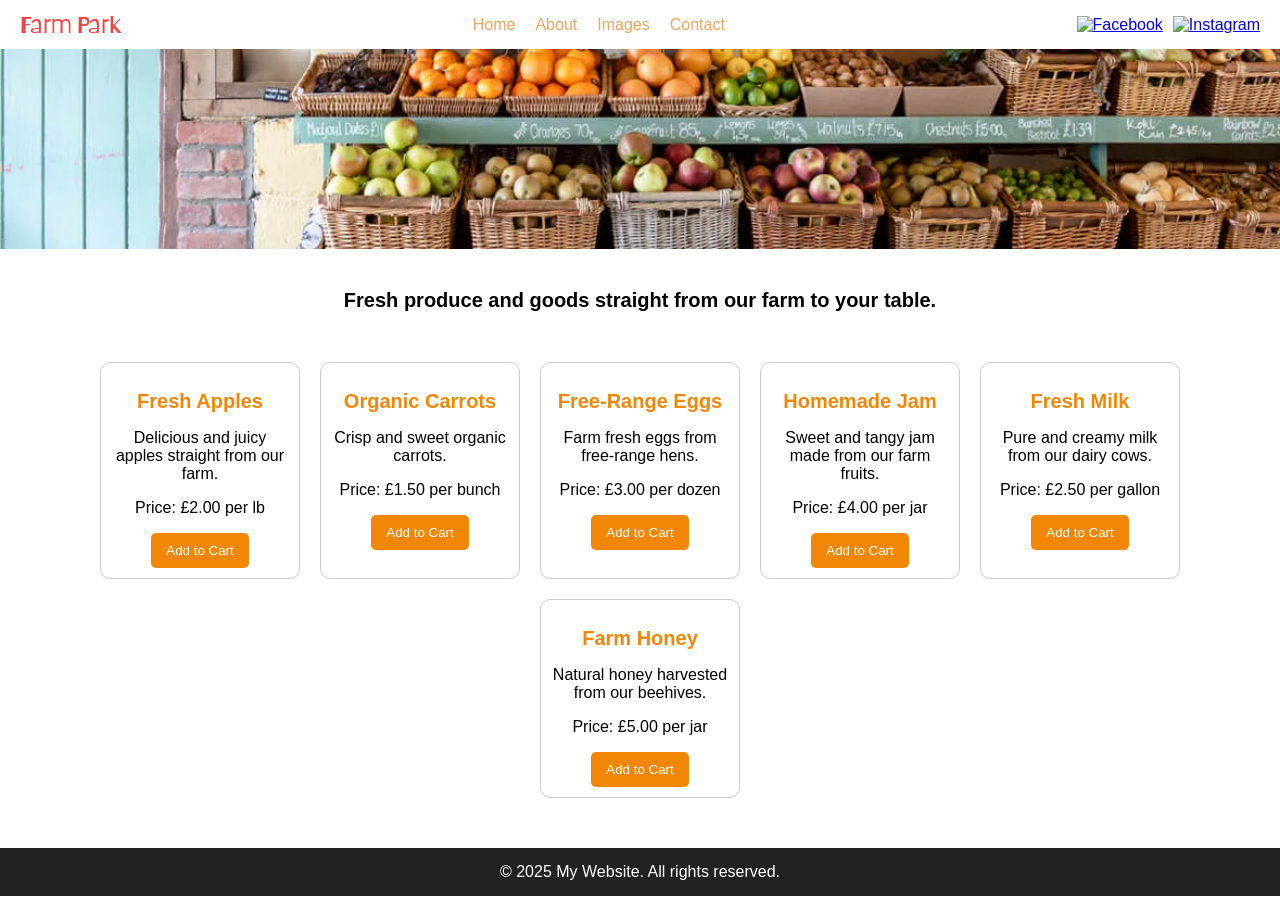
==== shop.html @ 89ab565f "updates" ====
<!-- comments are text that do not show on the webpage -->
 <!-- use ctl + / to add the syntax for a comment -->
  <!-- it is useful to add comments to remind you of what is happening on the page -->
   <!-- do not add sensitive details in comments as they can be seen when the source code is viewed -->

<!DOCTYPE html> <!-- Declares the document type as HTML5 -->

<html lang="en"> <!-- Root element of the page, with language set to English -->
<head> <!-- Head section contains metadata and settings for the document -->

    <meta charset="UTF-8"> <!-- Defines the character encoding (UTF-8 supports most languages/symbols) -->

    <meta name="viewport" content="width=device-width, initial-scale=1.0"> 
    <!-- Makes the page responsive: 
         width=device-width → matches the screen’s width 
         initial-scale=1.0 → sets the default zoom level -->

    <title>Simple Navigation</title> <!-- Title shown in the browser tab -->
    <link rel="stylesheet" href="css/style.css">
    <link rel="preconnect" href="https://fonts.googleapis.com">
    <link rel="preconnect" href="https://fonts.gstatic.com" crossorigin>
    <link href="https://fonts.googleapis.com/css2?family=Barriecito&display=swap" rel="stylesheet">

</head>
<body> <!-- Body contains all the content that will be visible on the webpage -->

    <!-- This is where text, images, links, buttons, etc. go -->
     <body>

    <!-- Header section with logo, navigation, and social icons -->
    <header>
        <!-- Logo -->
        <div class="logo">Farm Park</div>

        <!-- Navigation Menu -->
        <nav>
            <ul>
                <li><a href="/">Home</a></li>
                <li><a href="about.html">About</a></li>
                <li><a href="gallery.html">Images</a></li>
                <li><a href="contact.html">Contact</a></li>
            </ul>
        </nav>

        <!-- Social Media Icons (replace # with real links) -->
        <div class="social">
            <a href="#"><img src="https://cdn-icons-png.flaticon.com/512/733/733547.png" alt="Facebook"></a>
            <a href="#"><img src="https://cdn-icons-png.flaticon.com/512/733/733558.png" alt="Instagram"></a>
        </div>
    </header>

    <!-- Main content (empty for now, just demo text) -->
    <main class="shop">
        <section class="products-heading">
        </section>
        <h3 class="subheading">Fresh produce and goods straight from our farm to your table.</h3>

      <section class="products">
        <div class="product">
            <h2>Fresh Apples</h2>
            <p>Delicious and juicy apples straight from our farm.</p>
            <p>Price: £2.00 per lb</p>
            <button>Add to Cart</button>
        </div>
        <div class="product">
            <h2>Organic Carrots</h2>
            <p>Crisp and sweet organic carrots.</p>
            <p>Price: £1.50 per bunch</p>
            <button>Add to Cart</button>
        </div>
        <div class="product">
            <h2>Free-Range Eggs</h2>
            <p>Farm fresh eggs from free-range hens.</p>
            <p>Price: £3.00 per dozen</p>
            <button>Add to Cart</button>
        </div>
        <div class="product">
            <h2>Homemade Jam</h2>
            <p>Sweet and tangy jam made from our farm fruits.</p>
            <p>Price: £4.00 per jar</p>
            <button>Add to Cart</button>
        </div>
        <div class="product">
            <h2>Fresh Milk</h2>
            <p>Pure and creamy milk from our dairy cows.</p>
            <p>Price: £2.50 per gallon</p>
            <button>Add to Cart</button>
        </div>
        <div class="product">
            <h2>Farm Honey</h2>
            <p>Natural honey harvested from our beehives.</p>
            <p>Price: £5.00 per jar</p>
            <button>Add to Cart</button>
        </div>
      </section>
    </main>

    <!-- Footer -->
    <footer>
        &copy; 2025 My Website. All rights reserved.
    </footer>

</body>

</body>
</html>
---- css/style.css ----
/* colours */
/* Color Theme Swatches in Hex */
.Festa-no-cerrado---Farm-Rio-1-hex { color: #403D1C; }
.Festa-no-cerrado---Farm-Rio-2-hex { color: #F28705; }
.Festa-no-cerrado---Farm-Rio-3-hex { color: #734002; }
.Festa-no-cerrado---Farm-Rio-4-hex { color: #F2622E; }
.Festa-no-cerrado---Farm-Rio-5-hex { color: #F24444; }


/* Reset default browser margins and set font */
*{
    box-sizing: border-box;
}
body {
    margin: 0;
    padding: 0;
    font-family: Arial, sans-serif;
}
img {
    width: 100%;
    height: auto;
}

/* ----- HEADER ----- */
header {
    display: flex; /* Use flexbox to arrange logo, nav, and social icons */
    justify-content: space-between; /* Push content to the left and right edges */
    align-items: center; /* Vertically align items */
    padding: 10px 20px;
    /* background-color: #333; */ /* Dark background color */
    color: white;
}

/* Logo text */
.logo {
    font-size: 24px;
    font-weight: bold;
    color: #F24444; /* Logo color */
    text-decoration: none; /* Remove underline from link */
    font-family: "Barriecito", system-ui;
    font-weight: 400;
    font-style: normal;   
}

/* Navigation Menu */
nav ul {
    display: flex; /* Arrange links in a row */
    list-style: none; /* Remove bullet points */
    margin: 0;
    padding: 0;
}

nav ul li {
    margin: 0 10px; /* Space between links */
}

nav ul li a {
    color: sandybrown;
    text-decoration: none; /* Remove underline */
}

nav ul li a:hover {
    text-decoration: underline; /* Add underline on hover */
}

/* Social media icons */
.social {
    display: flex; /* Place icons side by side */
    gap: 10px; /* Space between icons */
}

.social img {
    width: 20px;
    height: 20px;
}

/* ----- FOOTER ----- */
footer {
    text-align: center;
    padding: 15px;
    background-color: #222;
    color: white;
    margin-top: 20px;
}
.heading {
    justify-content: center;
    display: flex;
    align-items: flex-end;
    background-image: url('../images/farm-header.jpg');
    background-size: cover;
    background-position: bottom;
    height: 400px;
}   
.heading h1 {
    font-size: 100px;
    color: #D9F2E6;
    margin: 0;
    font-family: "Barriecito", system-ui;
    font-weight: 400;
    font-style: normal;
}   
.heading div {
    display: flex;
    flex-direction: column;
    width: 100%;
    background: rgba(0, 0, 0, 0.5);
    align-items: center;
}

.heading p{
    font-size: 20px;
    color: #D9F2E6;
    margin-top: 10px;
}
/* section info */
.info {
    display: flex;
    flex-direction: row;
    align-items: center;
    padding: 40px 20px;
    width: 100%;
}
.info-image{
    width: 40%;
    border-radius: 10px;
}
.info-text{
    width: 60%;
    padding-left: 20px
}
.info-text h2 {
    font-size: 28px;
    margin-bottom: 10px;
    color: #F2622E;
}
.info-text p {
    font-size: 16px;
    line-height: 1.6;
    text-align: left;
}  
 /*shop  */
 .subheading{
    text-align: center;
    font-size: 20px;
    margin-top: 40px;
 }
.products-heading{
    background-image: url('../images/farm-shops.webp');
    height: 200px;
    background-size: cover;
    background-position: center;
    display: flex;
    flex-direction: column;
    align-items: center;
    justify-content: center;
    color: #D9F2E6;
}    

.products {
    display: flex;
    flex-wrap: wrap;
    justify-content: center;
    padding: 20px;
}
.product{
    border: 1px solid #ccc;
    border-radius: 10px;
    width: 200px;
    margin: 10px;
    padding: 10px;
    text-align: center;
}
.product .one{
    background-image: url('../images/product1.jpg');
}
.product h2{
    font-size: 20px;
    color: #F28705;
}
.product button{
    background-color: #F28705;
    color: white;
    border: none;
    padding: 10px 15px;
    border-radius: 5px;
    cursor: pointer;
}
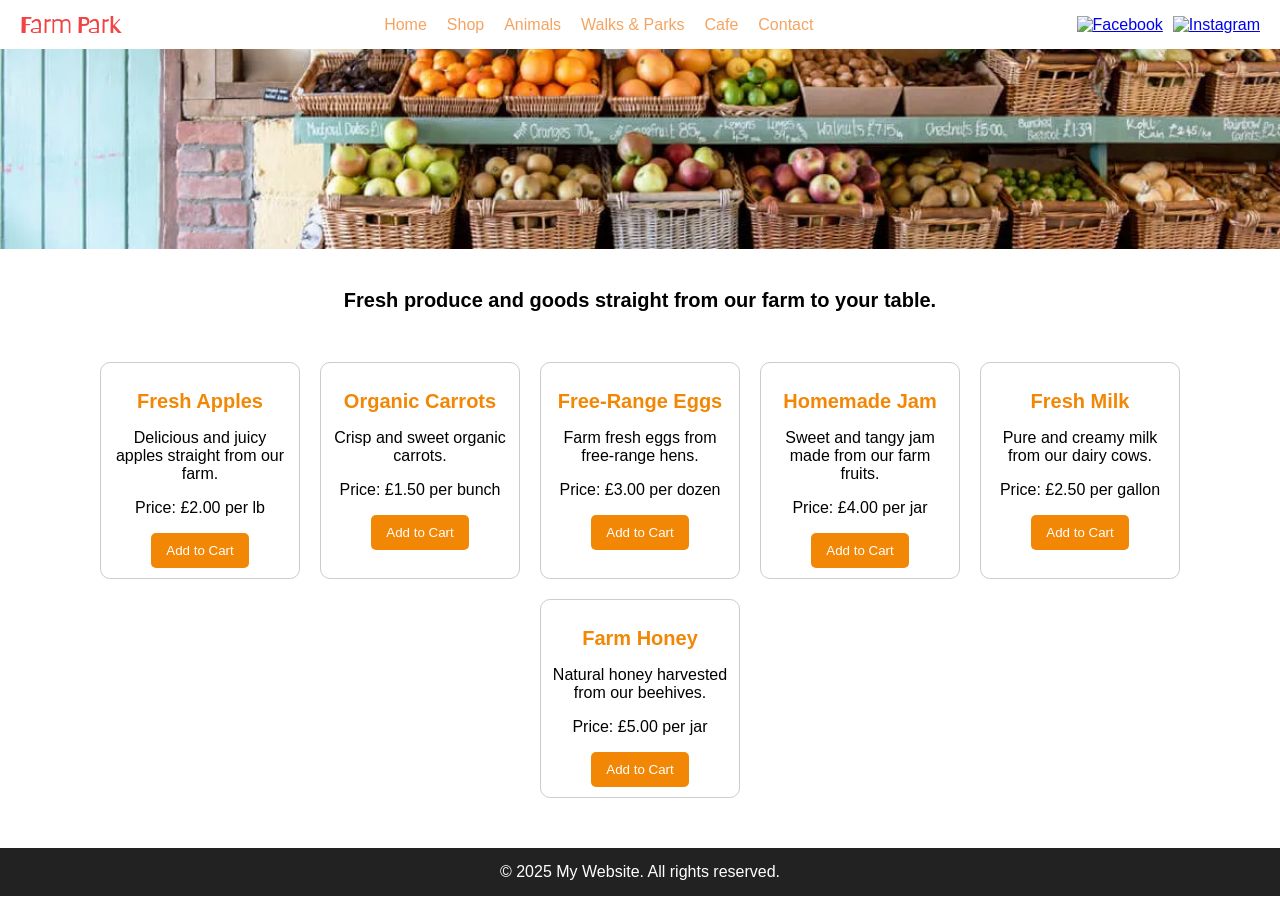
==== commit 4c08eae6: "updates" ====
--- a/shop.html
+++ b/shop.html
@@ -36,8 +36,10 @@
         <nav>
             <ul>
                 <li><a href="/">Home</a></li>
-                <li><a href="about.html">About</a></li>
-                <li><a href="gallery.html">Images</a></li>
+                <li><a href="shop.html">Shop</a></li>
+                <li><a href="animals.html">Animals</a></li>
+                <li><a href="walks-parks.html">Walks & Parks</a></li>
+                <li><a href="cafe.html">Cafe</a></li>
                 <li><a href="contact.html">Contact</a></li>
             </ul>
         </nav>
--- a/css/style.css
+++ b/css/style.css
@@ -138,6 +138,44 @@
     line-height: 1.6;
     text-align: left;
 }  
+/* shop advert */
+.shop-advert-text {
+    background: rgba(0, 0, 0, 0.6);
+    width: 70%;
+    padding: 20px;
+}
+.shop-advert-text a{
+    background-color: #F28705;
+    color: white;
+    border: none;
+    padding: 10px 15px;
+    border-radius: 5px;
+    cursor: pointer;
+    margin-top: 15px;
+    text-decoration: none;
+}
+.shop-advert {
+    background-image: url('../images/farm-shops.webp');
+    background-size: cover;
+    padding: 40px 20px;
+    text-align: center;
+    display: flex;
+    justify-content: center;
+    align-items: center;
+}
+.shop-advert-text h2 {
+    font-size: 28px;
+    margin-bottom: 10px;
+    color: white;
+}
+.shop-advert-text p {
+    font-size: 16px;
+    line-height: 1.6;
+    text-align: center;
+    color: white;
+}
+
+
  /*shop  */
  .subheading{
     text-align: center;
